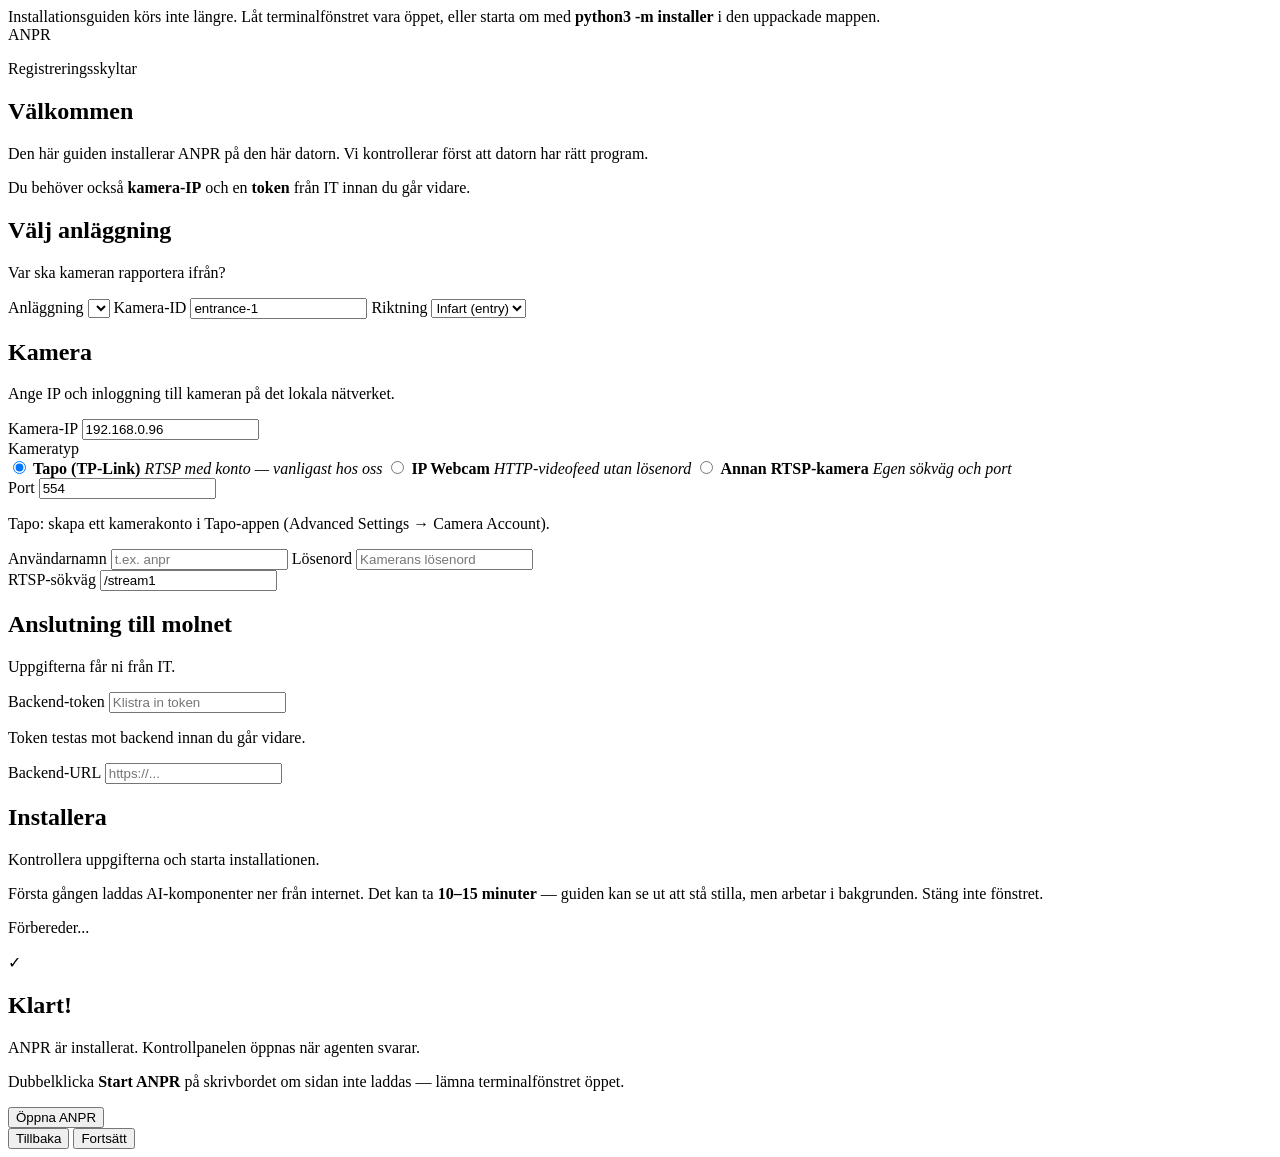
==== installer/static/index.html @ 69e481af "Flatten repo: move anpr-edge-agent to repository root. Windows install is now Installera ANPR.cmd ne" ====
<!DOCTYPE html>
<html lang="sv">
<head>
  <meta charset="UTF-8">
  <meta name="viewport" content="width=device-width, initial-scale=1.0">
  <title>Installera ANPR</title>
  <link rel="stylesheet" href="/static/style.css?v=5">
</head>
<body>
  <div id="server-offline-banner" class="server-offline-banner hidden" role="alert">
    Installationsguiden körs inte längre. Låt terminalfönstret vara öppet, eller starta om med
    <strong>python3 -m installer</strong> i den uppackade mappen.
  </div>
  <div class="window">
    <aside class="sidebar">
      <div class="brand">
        <div class="logo">ANPR</div>
        <p>Registreringsskyltar</p>
      </div>
      <nav id="steps-nav"></nav>
    </aside>

    <main class="content">
      <!-- Steg 0: Välkommen -->
      <section class="step active" data-step="0">
        <h1>Välkommen</h1>
        <p class="lead">Den här guiden installerar ANPR på den här datorn. Vi kontrollerar först att datorn har rätt program.</p>
        <div id="prereq-panel" class="prereq-panel"></div>
        <p class="hint hidden" id="prereq-restart-hint"></p>
        <div id="update-panel" class="update-panel hidden"></div>
        <div class="note">
          Du behöver också <strong>kamera-IP</strong> och en <strong>token</strong> från IT innan du går vidare.
        </div>
      </section>

      <!-- Steg 1: Anläggning -->
      <section class="step" data-step="1">
        <h1>Välj anläggning</h1>
        <p class="lead">Var ska kameran rapportera ifrån?</p>
        <label class="field">
          <span>Anläggning</span>
          <select id="site"></select>
        </label>
        <label class="field">
          <span>Kamera-ID</span>
          <input id="camera-id" value="entrance-1" placeholder="entrance-1">
        </label>
        <label class="field">
          <span>Riktning</span>
          <select id="direction">
            <option value="entry">Infart (entry)</option>
            <option value="exit">Utfart (exit)</option>
          </select>
        </label>
      </section>

      <!-- Steg 2: Kamera -->
      <section class="step" data-step="2">
        <h1>Kamera</h1>
        <p class="lead">Ange IP och inloggning till kameran på det lokala nätverket.</p>
        <label class="field">
          <span>Kamera-IP</span>
          <input id="camera-ip" value="192.168.0.96" placeholder="192.168.0.96">
        </label>
        <div class="field">
          <span>Kameratyp</span>
          <div class="radio-group">
            <label class="radio-row">
              <input type="radio" name="cam-type" value="tapo" checked>
              <span class="radio-label">
                <strong>Tapo (TP-Link)</strong>
                <em>RTSP med konto — vanligast hos oss</em>
              </span>
            </label>
            <label class="radio-row">
              <input type="radio" name="cam-type" value="ip_webcam">
              <span class="radio-label">
                <strong>IP Webcam</strong>
                <em>HTTP-videofeed utan lösenord</em>
              </span>
            </label>
            <label class="radio-row">
              <input type="radio" name="cam-type" value="rtsp">
              <span class="radio-label">
                <strong>Annan RTSP-kamera</strong>
                <em>Egen sökväg och port</em>
              </span>
            </label>
          </div>
        </div>
        <label class="field">
          <span>Port</span>
          <input id="camera-port" type="number" value="554">
        </label>
        <div id="auth-fields" class="auth-box">
          <p class="auth-hint">Tapo: skapa ett kamerakonto i Tapo-appen (Advanced Settings → Camera Account).</p>
          <label class="field compact">
            <span>Användarnamn</span>
            <input id="rtsp-user" autocomplete="username" placeholder="t.ex. anpr">
          </label>
          <label class="field compact">
            <span>Lösenord</span>
            <input id="rtsp-pass" type="password" autocomplete="current-password" placeholder="Kamerans lösenord">
          </label>
        </div>
        <div id="rtsp-extra" class="rtsp-box hidden">
          <label class="field compact">
            <span>RTSP-sökväg</span>
            <input id="rtsp-path" value="/stream1" placeholder="/stream1">
          </label>
        </div>
        <p class="hint" id="camera-preview"></p>
      </section>

      <!-- Steg 3: Backend -->
      <section class="step" data-step="3">
        <h1>Anslutning till molnet</h1>
        <p class="lead">Uppgifterna får ni från IT.</p>
        <label class="field">
          <span>Backend-token</span>
          <input id="token" type="password" placeholder="Klistra in token">
        </label>
        <p class="hint">Token testas mot backend innan du går vidare.</p>
        <label class="field">
          <span>Backend-URL</span>
          <input id="backend-url" placeholder="https://...">
        </label>
      </section>

      <!-- Steg 4: Installera -->
      <section class="step" data-step="4">
        <h1>Installera</h1>
        <p class="lead">Kontrollera uppgifterna och starta installationen.</p>
        <p class="hint">Första gången laddas AI-komponenter ner från internet. Det kan ta <strong>10–15 minuter</strong> — guiden kan se ut att stå stilla, men arbetar i bakgrunden. Stäng inte fönstret.</p>
        <dl class="summary" id="summary"></dl>
        <div class="progress-wrap hidden" id="progress-wrap">
          <div class="progress-bar"><div class="progress-fill" id="progress-fill"></div></div>
          <p class="progress-msg" id="progress-msg">Förbereder...</p>
        </div>
      </section>

      <!-- Steg 5: Klart -->
      <section class="step" data-step="5">
        <div class="done-icon">✓</div>
        <h1>Klart!</h1>
        <p class="lead" id="done-lead">ANPR är installerat. Kontrollpanelen öppnas när agenten svarar.</p>
        <p class="hint">Dubbelklicka <strong>Start ANPR</strong> på skrivbordet om sidan inte laddas — lämna terminalfönstret öppet.</p>
        <button type="button" class="btn primary" id="btn-open">Öppna ANPR</button>
      </section>

      <footer class="footer">
        <button type="button" class="btn ghost" id="btn-back">Tillbaka</button>
        <button type="button" class="btn primary" id="btn-next">Fortsätt</button>
      </footer>
    </main>
  </div>
  <script src="/static/wizard.js?v=11"></script>
</body>
</html>
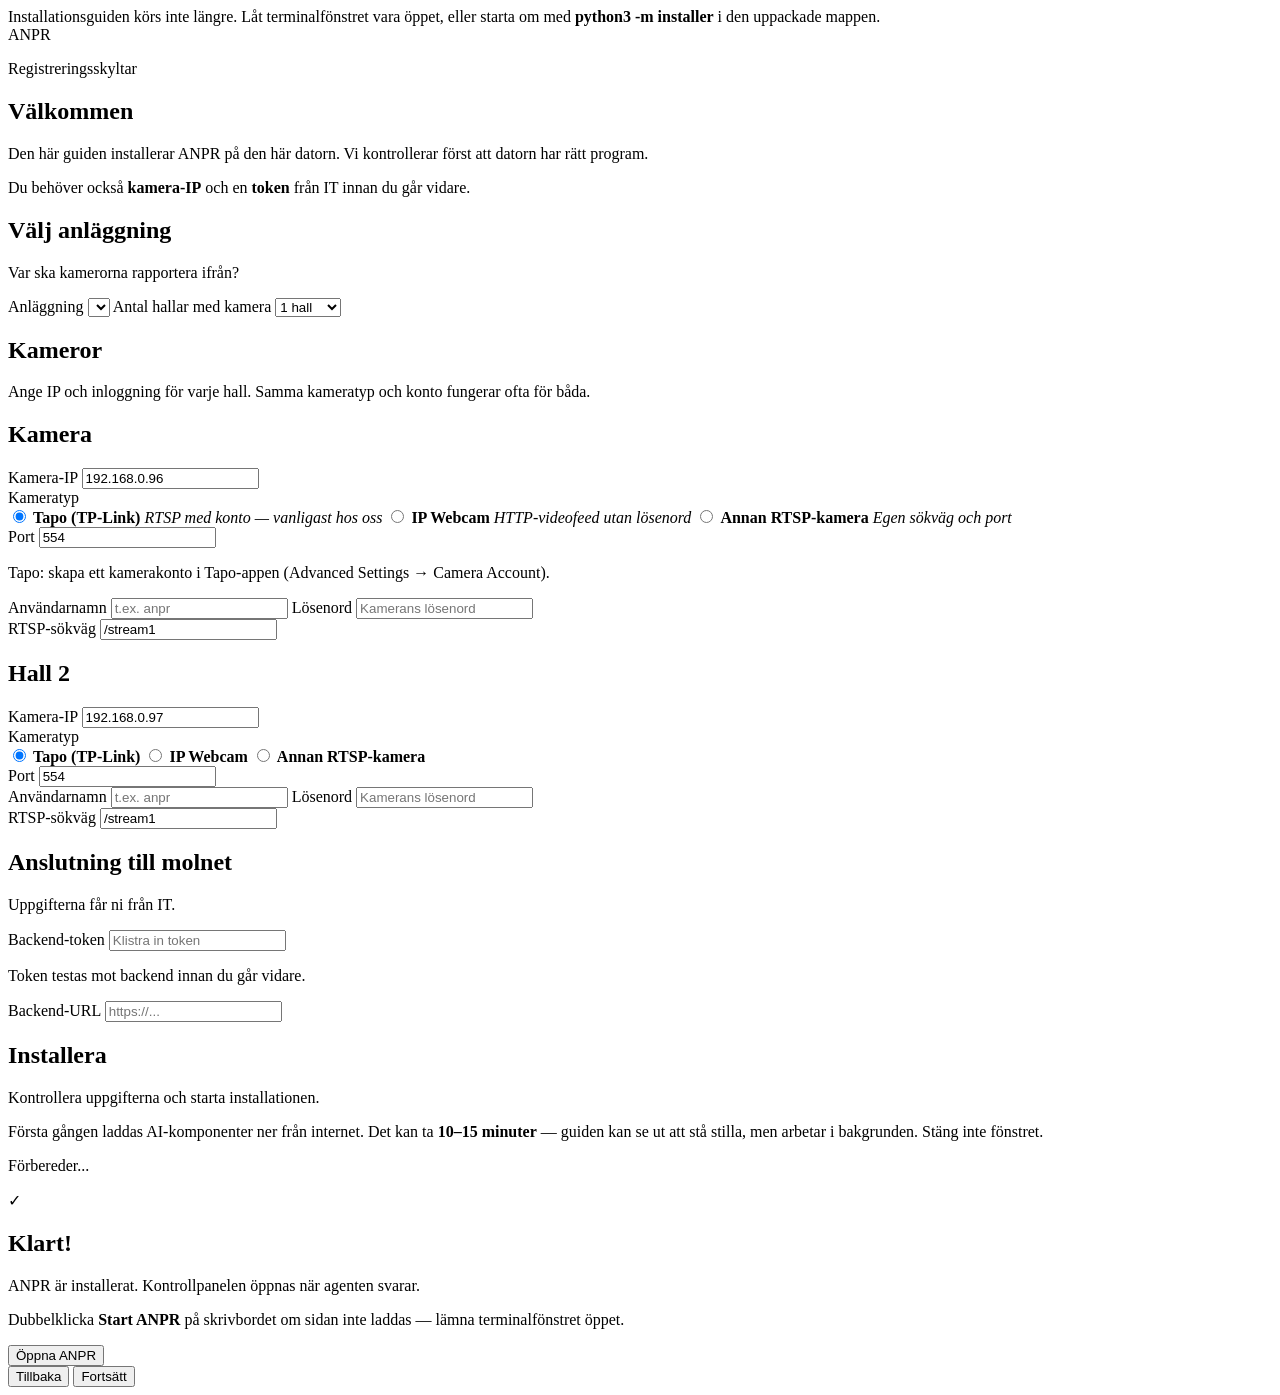
==== commit 463d1c57: "Add multi-hall camera support and installer wizard. Support per-site cameras.json, site-wide dedup a" ====
--- a/installer/static/index.html
+++ b/installer/static/index.html
@@ -36,28 +36,29 @@
       <!-- Steg 1: Anläggning -->
       <section class="step" data-step="1">
         <h1>Välj anläggning</h1>
-        <p class="lead">Var ska kameran rapportera ifrån?</p>
+        <p class="lead">Var ska kamerorna rapportera ifrån?</p>
         <label class="field">
           <span>Anläggning</span>
           <select id="site"></select>
         </label>
         <label class="field">
-          <span>Kamera-ID</span>
-          <input id="camera-id" value="entrance-1" placeholder="entrance-1">
-        </label>
-        <label class="field">
-          <span>Riktning</span>
-          <select id="direction">
-            <option value="entry">Infart (entry)</option>
-            <option value="exit">Utfart (exit)</option>
+          <span>Antal hallar med kamera</span>
+          <select id="hall-count">
+            <option value="1">1 hall</option>
+            <option value="2">2 hallar</option>
           </select>
         </label>
+        <p class="hint" id="hall-count-hint"></p>
+        <p class="hint hidden" id="hall-expand-hint"></p>
       </section>
 
       <!-- Steg 2: Kamera -->
       <section class="step" data-step="2">
-        <h1>Kamera</h1>
-        <p class="lead">Ange IP och inloggning till kameran på det lokala nätverket.</p>
+        <h1>Kameror</h1>
+        <p class="lead">Ange IP och inloggning för varje hall. Samma kameratyp och konto fungerar ofta för båda.</p>
+
+        <div class="hall-panel">
+          <h2 class="hall-title" id="hall-1-title">Kamera</h2>
         <label class="field">
           <span>Kamera-IP</span>
           <input id="camera-ip" value="192.168.0.96" placeholder="192.168.0.96">
@@ -110,6 +111,53 @@
           </label>
         </div>
         <p class="hint" id="camera-preview"></p>
+        </div>
+
+        <div id="hall-2-panel" class="hall-panel hidden">
+          <h2 class="hall-title">Hall 2</h2>
+          <label class="field">
+            <span>Kamera-IP</span>
+            <input id="camera2-ip" value="192.168.0.97" placeholder="192.168.0.97">
+          </label>
+          <div class="field">
+            <span>Kameratyp</span>
+            <div class="radio-group">
+              <label class="radio-row">
+                <input type="radio" name="cam2-type" value="tapo" checked>
+                <span class="radio-label"><strong>Tapo (TP-Link)</strong></span>
+              </label>
+              <label class="radio-row">
+                <input type="radio" name="cam2-type" value="ip_webcam">
+                <span class="radio-label"><strong>IP Webcam</strong></span>
+              </label>
+              <label class="radio-row">
+                <input type="radio" name="cam2-type" value="rtsp">
+                <span class="radio-label"><strong>Annan RTSP-kamera</strong></span>
+              </label>
+            </div>
+          </div>
+          <label class="field">
+            <span>Port</span>
+            <input id="camera2-port" type="number" value="554">
+          </label>
+          <div id="auth-fields-2" class="auth-box">
+            <label class="field compact">
+              <span>Användarnamn</span>
+              <input id="rtsp2-user" autocomplete="username" placeholder="t.ex. anpr">
+            </label>
+            <label class="field compact">
+              <span>Lösenord</span>
+              <input id="rtsp2-pass" type="password" autocomplete="current-password" placeholder="Kamerans lösenord">
+            </label>
+          </div>
+          <div id="rtsp-extra-2" class="rtsp-box hidden">
+            <label class="field compact">
+              <span>RTSP-sökväg</span>
+              <input id="rtsp2-path" value="/stream1" placeholder="/stream1">
+            </label>
+          </div>
+          <p class="hint" id="camera2-preview"></p>
+        </div>
       </section>
 
       <!-- Steg 3: Backend -->
@@ -154,6 +202,6 @@
       </footer>
     </main>
   </div>
-  <script src="/static/wizard.js?v=11"></script>
+  <script src="/static/wizard.js?v=13"></script>
 </body>
 </html>
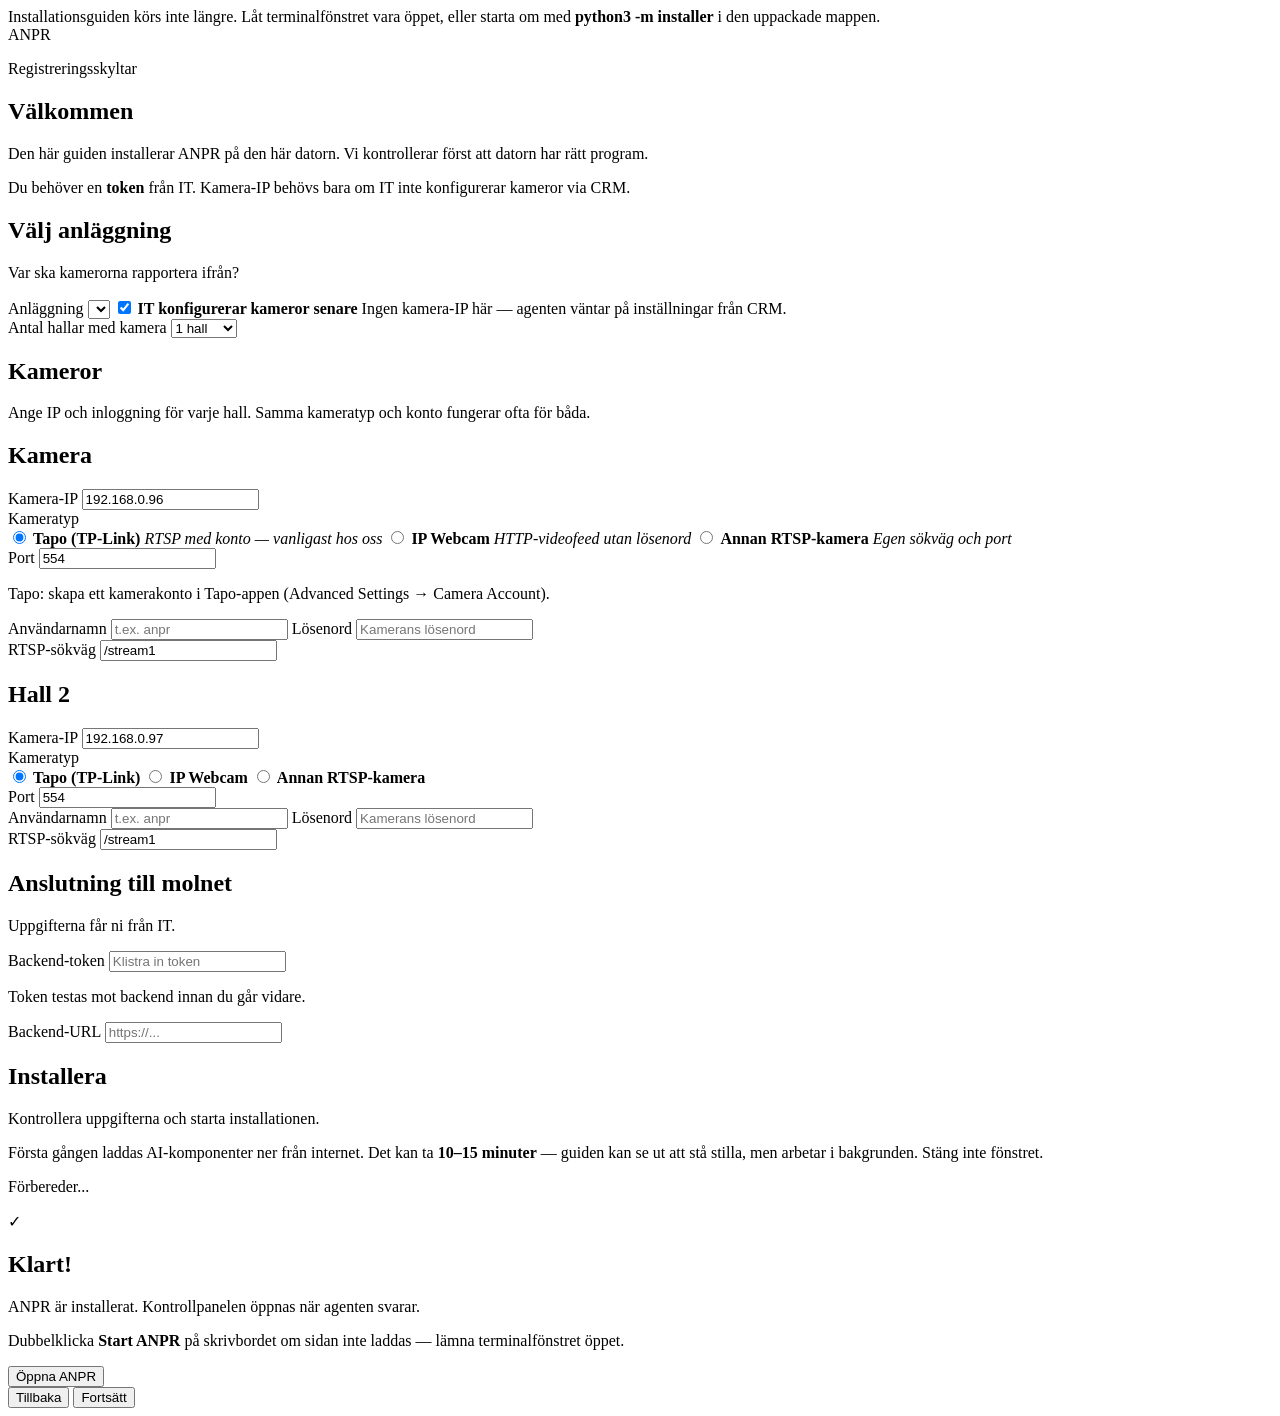
==== commit 2a8df025: "Let installer skip local camera setup for remote CRM config. Default the wizard to IT-configures-cam" ====
--- a/installer/static/index.html
+++ b/installer/static/index.html
@@ -4,7 +4,7 @@
   <meta charset="UTF-8">
   <meta name="viewport" content="width=device-width, initial-scale=1.0">
   <title>Installera ANPR</title>
-  <link rel="stylesheet" href="/static/style.css?v=5">
+  <link rel="stylesheet" href="/static/style.css?v=6">
 </head>
 <body>
   <div id="server-offline-banner" class="server-offline-banner hidden" role="alert">
@@ -29,7 +29,7 @@
         <p class="hint hidden" id="prereq-restart-hint"></p>
         <div id="update-panel" class="update-panel hidden"></div>
         <div class="note">
-          Du behöver också <strong>kamera-IP</strong> och en <strong>token</strong> från IT innan du går vidare.
+          Du behöver en <strong>token</strong> från IT. Kamera-IP behövs bara om IT inte konfigurerar kameror via CRM.
         </div>
       </section>
 
@@ -41,6 +41,14 @@
           <span>Anläggning</span>
           <select id="site"></select>
         </label>
+        <label class="field remote-config-choice">
+          <span class="checkbox-row">
+            <input type="checkbox" id="remote-camera-config" checked>
+            <strong>IT konfigurerar kameror senare</strong>
+          </span>
+          <span class="hint block">Ingen kamera-IP här — agenten väntar på inställningar från CRM.</span>
+        </label>
+        <div id="local-camera-fields">
         <label class="field">
           <span>Antal hallar med kamera</span>
           <select id="hall-count">
@@ -50,6 +58,7 @@
         </label>
         <p class="hint" id="hall-count-hint"></p>
         <p class="hint hidden" id="hall-expand-hint"></p>
+        </div>
       </section>
 
       <!-- Steg 2: Kamera -->
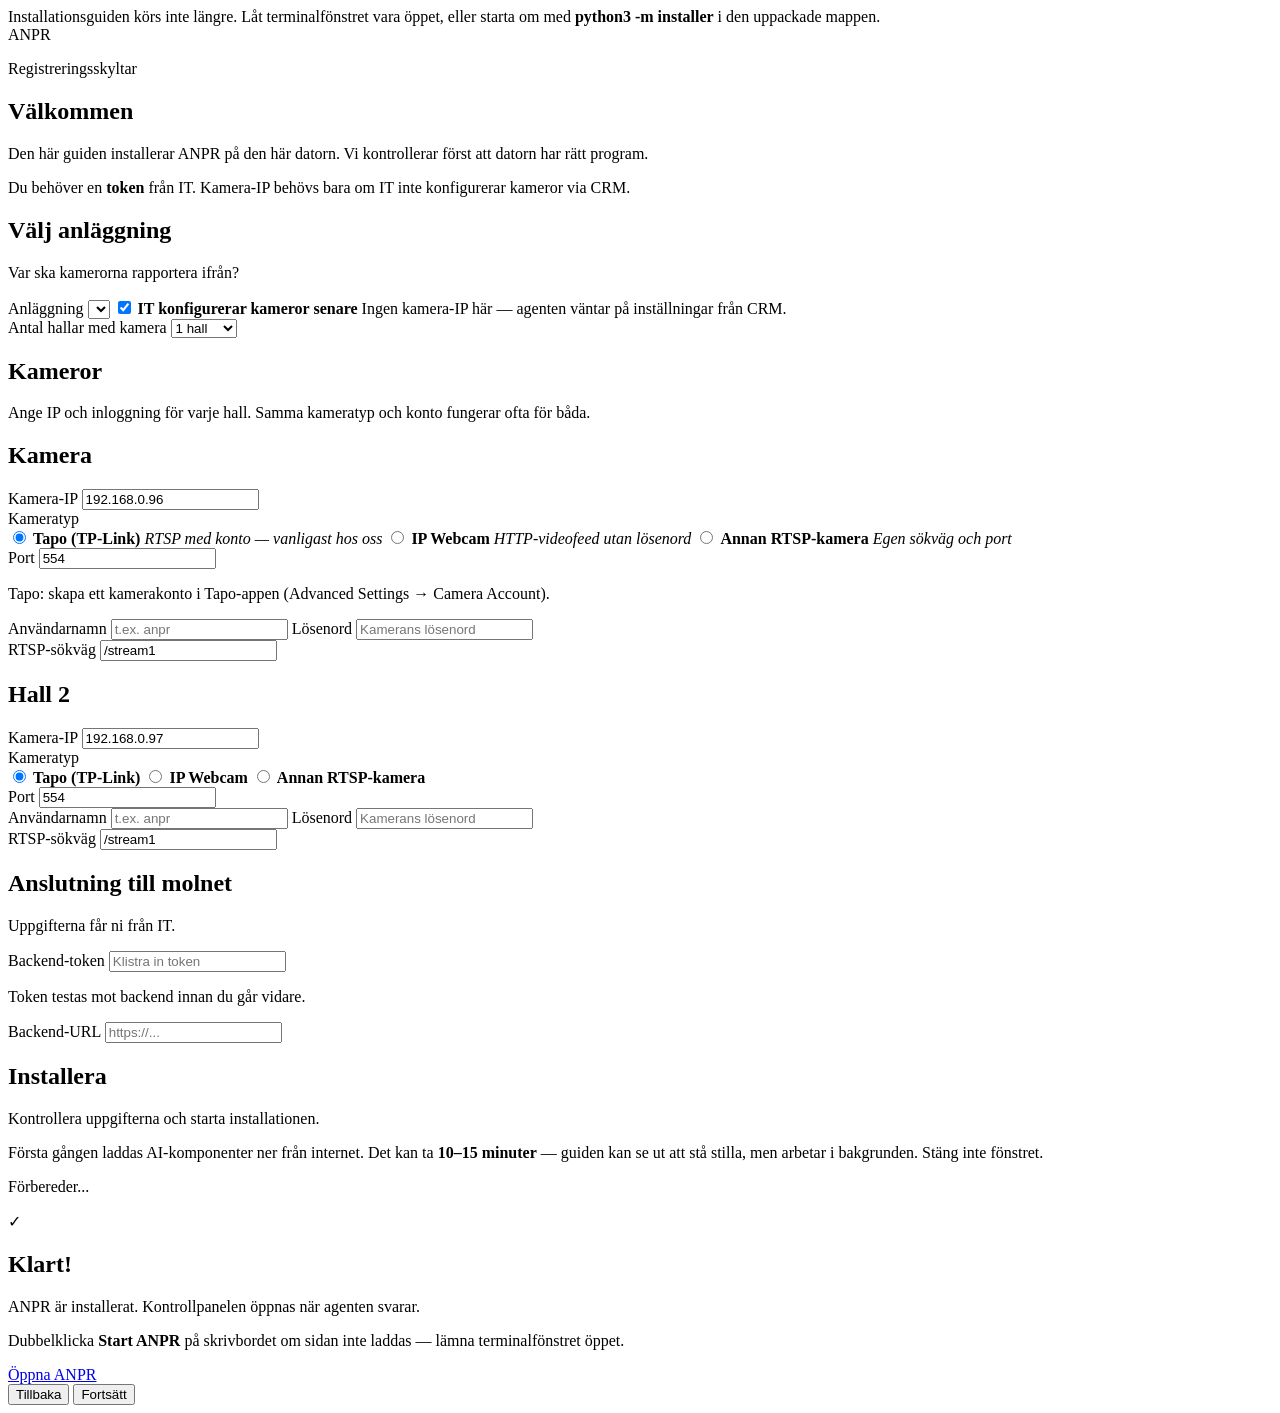
==== commit cdb797ba: "Fix Öppna ANPR button after install wizard completes. Poll agent readiness via the installer API ins" ====
--- a/installer/static/index.html
+++ b/installer/static/index.html
@@ -4,7 +4,7 @@
   <meta charset="UTF-8">
   <meta name="viewport" content="width=device-width, initial-scale=1.0">
   <title>Installera ANPR</title>
-  <link rel="stylesheet" href="/static/style.css?v=6">
+  <link rel="stylesheet" href="/static/style.css?v=7">
 </head>
 <body>
   <div id="server-offline-banner" class="server-offline-banner hidden" role="alert">
@@ -202,7 +202,13 @@
         <h1>Klart!</h1>
         <p class="lead" id="done-lead">ANPR är installerat. Kontrollpanelen öppnas när agenten svarar.</p>
         <p class="hint">Dubbelklicka <strong>Start ANPR</strong> på skrivbordet om sidan inte laddas — lämna terminalfönstret öppet.</p>
-        <button type="button" class="btn primary" id="btn-open">Öppna ANPR</button>
+        <a
+          class="btn primary"
+          id="btn-open"
+          href="http://127.0.0.1:8080/"
+          target="_blank"
+          rel="noopener noreferrer"
+        >Öppna ANPR</a>
       </section>
 
       <footer class="footer">
@@ -211,6 +217,6 @@
       </footer>
     </main>
   </div>
-  <script src="/static/wizard.js?v=13"></script>
+  <script src="/static/wizard.js?v=14"></script>
 </body>
 </html>
